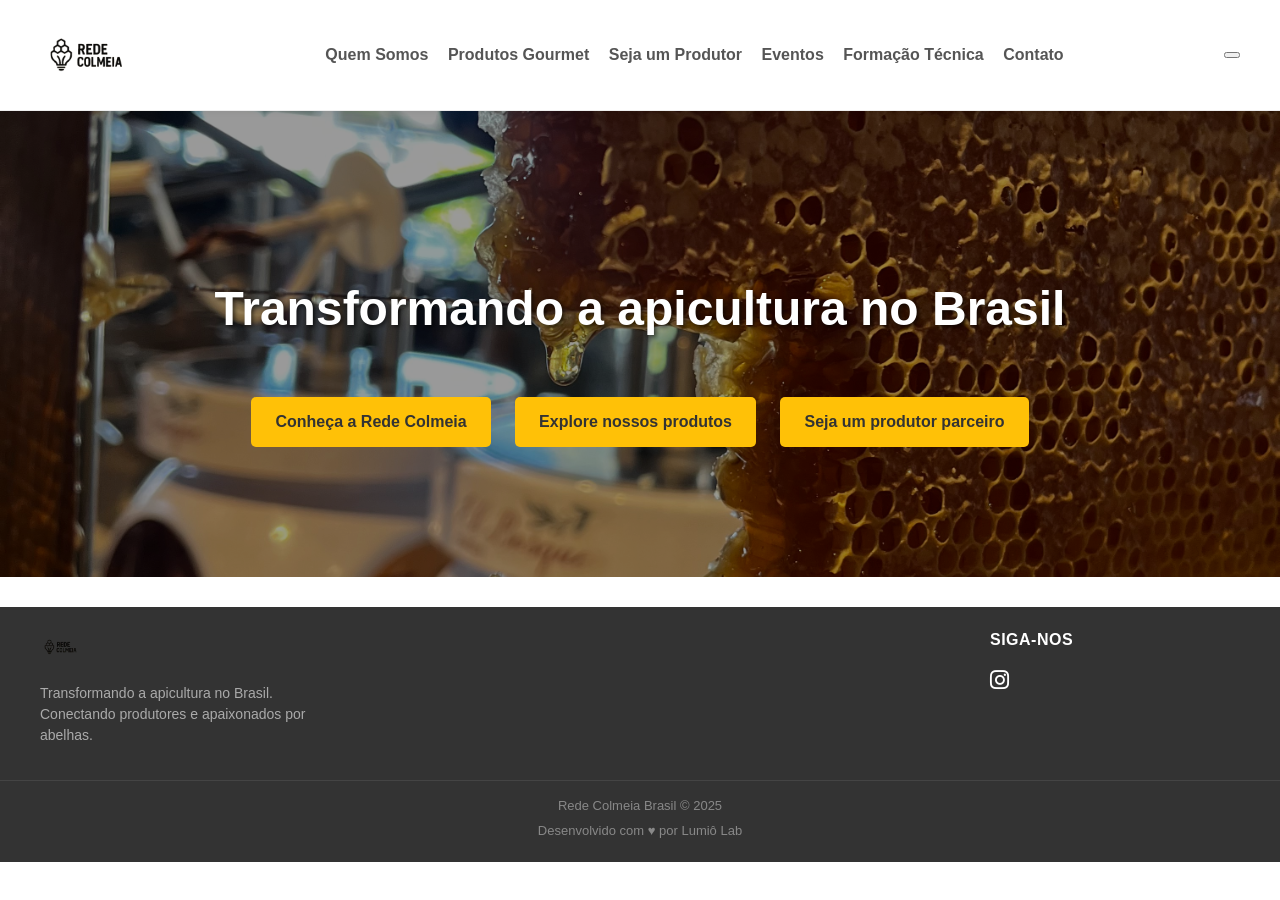
==== index.html @ 97b729f2 "Initial commit for Rede Colmeia Brasil" ====
<!DOCTYPE html>
<html lang="pt-br">

<head>
    <meta charset="UTF-8">
    <meta name="viewport" content="width=device-width, initial-scale=1.0">
    <title>Rede Colmeia Brasil - Transformando a apicultura no Brasil</title>
    <link rel="stylesheet" href="css/style.css">
    <link rel="stylesheet" href="https://cdnjs.cloudflare.com/ajax/libs/font-awesome/6.0.0-beta3/css/all.min.css">

    <script async src="https://www.googletagmanager.com/gtag/js?id=UA-XXXXXXXXX-X"></script>
    <script>
        window.dataLayer = window.dataLayer || [];
        function gtag() { dataLayer.push(arguments); }
        gtag('js', new Date());
        gtag('config', 'UA-XXXXXXXXX-X');
    </script>
</head>

<body>

    <header>
        <nav>
            <a href="index.html" class="logo">
                <img src="img/logo-rede-colmeia.png" alt="Logo Rede Colmeia Brasil">
            </a>
            <ul>
                <li><a href="quem-somos.html">Quem Somos</a></li>
                <li><a href="produtos.php">Produtos Gourmet</a></li>
                <li><a href="produtores.php">Seja um Produtor</a></li>
                <li><a href="eventos.php">Eventos</a></li>
                <li><a href="formacao-tecnica.html">Formação Técnica</a></li>
                <li><a href="contato.php">Contato</a></li>
            </ul>
            <button class="menu-toggle">
                <span class="bar"></span>
                <span class="bar"></span>
                <span class="bar"></span>
            </button>
        </nav>
    </header>

    <main>
        <section class="hero">
            <div class="hero-content">
                <h1>Transformando a apicultura no Brasil</h1>
                <div>
                    <a href="quem-somos.html" class="btn">Conheça a Rede Colmeia</a>
                    <a href="produtos.php" class="btn">Explore nossos produtos</a>
                    <a href="produtores.php" class="btn">Seja um produtor parceiro</a>
                </div>
            </div>
        </section>
    </main>

    <footer>
        <div class="footer-container">
            <div class="footer-col footer-logo">
                <a href="index.html">
                    <img src="img/logo-rede-colmeia.png" alt="Logo Rede Colmeia Brasil">
                </a>
                <p>Transformando a apicultura no Brasil. Conectando produtores e apaixonados por abelhas.</p>
            </div>
            <div class="footer-col footer-social">
                <h4>Siga-nos</h4>
                <div class="social-links-footer">
                    <a href="https://www.instagram.com/redecolmeiabr/" target="_blank" title="Instagram"><i
                            class="fab fa-instagram"></i></a>
                </div>
            </div>
        </div>
        <div class="footer-copyright">
            <p>Rede Colmeia Brasil &copy; 2025</p>
            <p class="lumio-credit">Desenvolvido com &hearts; por Lumiô Lab</p>
        </div>
    </footer>

    <script src="js/main.js"></script>
    <script>
        // SENSOR LUMIÔ - Contabiliza acesso
        // Mude o nome abaixo para o nome EXATO da tecnologia deste site
        const nomeDestaTecnologia = "Rede Colmeia";

        fetch(`https://hlumio.com/tracker.php?tech=${encodeURIComponent(nomeDestaTecnologia)}`)
            .then(response => console.log("Acesso contabilizado no Hub."))
            .catch(error => console.error("Erro na telemetria."));
    </script>
</body>

</html>
---- css/style.css ----
/* === ESTILOS GLOBAIS === */

/* Cores mais vibrantes */
:root {
    --cor-mel-principal: #FFC107; /* Amarelo-âmbar mais vibrante */
    --cor-mel-escuro: #E0A800;    /* Um tom mais escuro para hover */
    --cor-texto-escuro: #333;
    --cor-texto-claro: #555;
    --cor-fundo: #ffffff;
    --cor-fundo-claro: #f9f9f9;
}

body {
    font-family: Arial, sans-serif; /* Define uma fonte padrão */
    margin: 0;
    padding: 0;
    line-height: 1.6;
    color: var(--cor-texto-claro);
}

/* Estilo global para todos os títulos */
h1, h2, h3, h4, h5, h6 {
    font-family: Arial, sans-serif;
    font-weight: bold;
    color: var(--cor-texto-escuro);
}


/* === ESTILO DO CABEÇALHO (HEADER) === */
header {
    background-color: #ffffff; /* Fundo branco */
    padding: 10px 0; /* Menos preenchimento vertical */
    border-bottom: 1px solid #eee; /* Linha de divisão mais sutil */

    /* Efeito "Sticky" (Grudento) */
    position: sticky;
    top: 0;
    z-index: 1000; /* Garante que ele fique acima de todo o conteúdo */

    /* Sombra sutil */
    box-shadow: 0 2px 5px rgba(0, 0, 0, 0.05);
}

/* Estilo para a Imagem da Logo (TAMANHO AJUSTADO) */
header .logo img {
    height: 90px; /* Sua altura preferida */
    max-width: 220px; 
    vertical-align: middle; 
    margin-right: 20px; 
}

/* Ajuste para o header quando a logo é uma imagem */
header nav {
    display: flex; /* Para alinhar a logo e o menu lado a lado */
    justify-content: space-between; /* Espaço entre logo e menu */
    align-items: center; /* Alinha verticalmente */
    max-width: 1200px; /* Limita a largura do nav */
    margin: 0 auto; /* Centraliza o nav */
    padding: 0 20px; /* Espaçamento lateral */
}

/* Ajuste para o menu ul dentro do nav */
header nav ul {
    list-style: none;
    padding: 0;
    margin: 0; /* Remove margem padrão */
}

header nav ul li {
    display: inline;
    margin-left: 15px;
}

header nav ul li a {
    text-decoration: none;
    color: var(--cor-texto-claro);
    font-weight: bold;
}

/* Estilo da Seção Hero (Banner) - AGORA COM IMAGEM DE FUNDO */
.hero {
    /* Mudei para .jpeg como você indicou */
    background-image: url('../img/banner-mel-cremoso.jpeg'); 
    
    background-size: cover; /* Faz a imagem cobrir toda a seção */
    background-position: center center; /* Centraliza a imagem */
    background-repeat: no-repeat;
    
    padding: 120px 20px; /* Mais espaço para a imagem "respirar" */
    text-align: center;
    position: relative; /* Necessário para o truque do overlay */
}
/* Adiciona um "filtro" escuro sobre a imagem para o texto branco ficar legível */
.hero::before {
    content: '';
    position: absolute;
    top: 0;
    left: 0;
    width: 100%;
    height: 100%;
    background-color: rgba(0, 0, 0, 0.4); /* Overlay escuro de 40% */
    z-index: 1; /* Fica acima do fundo, mas abaixo do conteúdo */
}

/* Conteúdo do Hero (texto e botões) */
.hero-content {
    position: relative; /* Posição relativa */
    z-index: 2; /* Garante que o conteúdo fique ACIMA do overlay */
}

.hero h1 {
    font-size: 48px;
    color: #fff; /* <<< MUDAMOS A COR PARA BRANCO */
    text-shadow: 2px 2px 4px rgba(0, 0, 0, 0.6); /* Sombra para legibilidade */
}

.hero .btn {
    display: inline-block;
    padding: 12px 24px;
    margin: 10px;
    background-color: var(--cor-mel-principal); /* COR ATUALIZADA */
    color: var(--cor-texto-escuro);
    text-decoration: none;
    font-weight: bold;
    border-radius: 5px;
}


/* === ESTILO DO RODAPÉ (FOOTER) - VERSÃO SUPER COMPACTA === */
footer {
    background-color: #333;
    color: #aaa;
    padding-top: 20px; /* <<< BEM REDUZIDO */
    padding-bottom: 15px; /* Adicionado um padding inferior pequeno */
    margin-top: 30px;
}

.footer-container {
    display: flex;
    flex-wrap: wrap;
    justify-content: space-between;
    max-width: 1200px;
    margin: 0 auto;
    padding: 0 20px;
    gap: 20px;
}

.footer-col {
    flex: 1;
    min-width: 250px;
}

/* Coluna da Logo */
.footer-logo img {
    height: 40px; /* <<< REDUZIDO */
    width: auto;
    margin-bottom: 8px; /* <<< REDUZIDO */
}

.footer-logo p {
    font-size: 14px;
    line-height: 1.5;
    max-width: 300px;
    margin-top: 0; /* Remove margem */
}

/* Coluna Social */
.footer-social {
    max-width: 250px;
}

.footer-social h4 {
    font-size: 16px;
    color: #ffffff;
    margin-top: 0; /* Remove margem */
    margin-bottom: 10px; /* <<< REDUZIDO */
    text-transform: uppercase;
    letter-spacing: 0.5px;
}

.social-links-footer a {
    display: inline-block;
    font-size: 22px;
    color: #ffffff;
    margin-right: 15px;
    text-decoration: none;
    transition: color 0.3s ease, transform 0.3s ease;
}

.social-links-footer a:hover {
    color: var(--cor-mel-principal);
    transform: translateY(-3px);
}

/* Barra de Copyright */
.footer-copyright {
    text-align: center;
    padding: 15px 20px 0 20px; /* <<< REMOVIDO PADDING INFERIOR */
    margin-top: 20px; /* <<< REDUZIDO */
    border-top: 1px solid #444;
    font-size: 13px;
    color: #888;
}

.footer-copyright p {
    margin: 0;
    margin-bottom: 5px; /* Espaço mínimo entre as linhas */
}

/* Estilo dos créditos no rodapé */
.lumio-credit {
    font-size: 13px;
    color: #888;
    margin-top: 5px; /* <<< REDUZIDO */
    margin-bottom: 0; /* Remove margem */
}

.lumio-credit a {
    color: #aaa;
    text-decoration: none;
    font-weight: bold;
    transition: color 0.3s ease;
}

.lumio-credit a:hover {
    color: var(--cor-mel-principal);
}


/* === ESTILOS DA PÁGINA QUEM SOMOS === */

/* Título da Página */
.page-title {
    background-color: var(--cor-fundo-claro);
    text-align: center;
    padding: 30px 20px;
    border-bottom: 1px solid #eee;
}

.page-title h1 {
    color: var(--cor-texto-escuro);
    margin: 0;
}

/* Seção de Impacto */
.impacto {
    background-color: var(--cor-mel-principal); /* COR ATUALIZADA */
    color: var(--cor-texto-escuro);
    padding: 40px 20px;
    text-align: center;
}

.impacto h2 {
    color: #fff;
    text-shadow: 1px 1px 2px rgba(0,0,0,0.2);
    margin-bottom: 30px;
}

.impacto-grid {
    display: flex;
    justify-content: center;
    gap: 30px;
    flex-wrap: wrap; /* Permite que os cards quebrem em telas menores */
}

.impacto-card {
    background-color: #fff;
    padding: 20px;
    border-radius: 8px;
    box-shadow: 0 4px 10px rgba(0,0,0,0.1);
    min-width: 200px;
}

.impacto-card h3 {
    font-size: 36px;
    color: var(--cor-mel-principal); /* COR ATUALIZADA */
    margin: 0 0 10px 0;
}

.impacto-card p {
    font-size: 16px;
    color: var(--cor-texto-claro);
    margin: 0;
}
/* === ESTILOS DA SEÇÃO IDEALIZADOR === */
.idealizador-section {
    background-color: var(--cor-fundo-claro); /* Fundo suave #f9f9f9 */
    padding: 60px 20px;
    text-align: center; /* Centraliza todo o conteúdo */
}

.idealizador-content {
    max-width: 700px; /* Limita a largura do conteúdo */
    margin: 0 auto; /* Centraliza o bloco do conteúdo */
}

.idealizador-foto {
    width: 250px;  /* Aumentei um pouco o tamanho do círculo */
    height: 250px; /* Para dar mais espaço para o rosto */
    border-radius: 50%; /* Faz o recorte redondo! */
    object-fit: cover; /* Continua preenchendo */
    object-position: top center; /* <<< NOVA LINHA: Foca no topo e centro da imagem */
    border: 5px solid var(--cor-mel-principal); /* Borda de mel */
    box-shadow: 0 8px 15px rgba(0,0,0,0.15); /* Sombra suave */
    margin-bottom: 25px; /* Espaço abaixo da foto */
}

.idealizador-content h2 {
    font-size: 32px;
    margin-bottom: 10px;
    color: var(--cor-texto-escuro);
}

.idealizador-content p {
    font-size: 18px;
    color: var(--cor-texto-claro);
    line-height: 1.7;
    max-width: 600px; /* Limita a largura do texto para melhor leitura */
    margin: 0 auto; /* Centraliza o parágrafo */
}
/* === ESTILOS DA PÁGINA DE PRODUTO ÚNICO === */

.single-product-container {
    display: flex; /* Coloca imagem e detalhes lado a lado */
    flex-wrap: wrap; /* Quebra em telas pequenas */
    max-width: 1200px;
    margin: 0 auto; /* Centraliza */
    padding: 40px 20px;
    gap: 40px; /* Espaço entre imagem e texto */
    align-items: flex-start; /* Alinha os itens no topo */
}

/* Coluna da Imagem */
.product-image {
    flex: 1; /* Ocupa metade do espaço */
    min-width: 300px;
    position: sticky; /* Efeito "grudento" ao rolar (opcional) */
    top: 20px; /* Distância do topo ao "grudar" */
}

.product-image img {
    width: 100%;
    height: auto;
    border-radius: 8px;
    box-shadow: 0 8px 20px rgba(0,0,0,0.15); /* Sombra mais premium */
    border: 1px solid #eee;
}

/* Coluna dos Detalhes */
.product-details {
    flex: 1; /* Ocupa a outra metade */
    min-width: 300px;
}

.product-details h2 {
    font-size: 36px;
    color: var(--cor-texto-escuro);
    margin-top: 0;
    margin-bottom: 20px;
}

.product-details p {
    font-size: 16px;
    line-height: 1.7;
    color: var(--cor-texto-claro);
}

.product-details h3 {
    font-size: 22px;
    color: var(--cor-texto-escuro);
    margin-top: 30px;
    margin-bottom: 15px;
}

.product-details ul {
    list-style-type: '✔'; /* Reutilizando o estilo da pág. produtores */
    padding-left: 20px;
}

.product-details li {
    padding-left: 10px;
    margin-bottom: 10px;
    font-size: 16px;
    color: var(--cor-texto-claro);
}

/* === ESTILOS DA PÁGINA PRODUTORES (LAYOUT EMPILHADO) === */

.produtor-container {
    /* Removemos o 'display: flex' */
    max-width: 1200px;
    margin: 40px auto;
    padding: 0 20px;
}

/* Bloco dos Benefícios */
.produtor-beneficios {
    max-width: 800px; /* Limita a largura do texto (como em 'Quem Somos') */
    margin: 0 auto 50px auto; /* Centraliza e adiciona espaço abaixo */
}

.produtor-beneficios h2 {
    color: var(--cor-texto-escuro);
    margin-bottom: 15px;
}

.produtor-beneficios ul {
    list-style-type: '✔'; /* Ícone de check */
    padding-left: 20px;
}

.produtor-beneficios li {
    padding-left: 10px;
    margin-bottom: 10px;
    font-size: 16px;
    color: var(--cor-texto-claro);
}

/* Bloco do Formulário */
.produtor-formulario {
    max-width: 800px; /* Limita a largura do formulário */
    margin: 0 auto; /* Centraliza o formulário */
    background-color: var(--cor-fundo-claro);
    padding: 30px;
    border-radius: 8px;
    box-shadow: 0 4px 10px rgba(0,0,0,0.05);
}

.produtor-formulario h2 {
    color: var(--cor-texto-escuro);
    margin-top: 0;
}

.form-group {
    margin-bottom: 20px;
}

.form-group label {
    display: block; 
    margin-bottom: 8px;
    font-weight: bold;
    color: var(--cor-texto-claro);
}

.form-group input,
.form-group textarea {
    width: 100%; 
    padding: 12px;
    border: 1px solid #ddd;
    border-radius: 5px;
    box-sizing: border-box; 
    font-size: 16px;
}

.form-group textarea {
    resize: vertical; 
}

.btn-enviar {
    display: inline-block;
    width: 100%; 
    padding: 15px;
    background-color: var(--cor-mel-principal);
    color: var(--cor-texto-escuro);
    border: none;
    border-radius: 5px;
    font-size: 18px;
    font-weight: bold;
    cursor: pointer;
    transition: background-color 0.3s ease;
}

.btn-enviar:hover {
    background-color: var(--cor-mel-escuro);
}
/* === ESTILOS DA PÁGINA CONTATO === */

.contato-container {
    display: flex;
    flex-wrap: wrap; 
    max-width: 1200px;
    margin: 40px auto;
    padding: 0 20px;
    gap: 40px;
}

.contato-formulario {
    flex: 1.5; 
    min-width: 300px;
    background-color: var(--cor-fundo-claro);
    padding: 30px;
    border-radius: 8px;
    box-shadow: 0 4px 10px rgba(0,0,0,0.05);
}

.contato-info {
    flex: 1; 
    min-width: 300px;
}

.contato-info h2 {
    color: var(--cor-texto-escuro);
    margin-top: 0;
}

.info-item {
    display: flex;
    align-items: center;
    margin-bottom: 20px;
    font-size: 16px;
    color: var(--cor-texto-claro);
}

.info-item i {
    font-size: 20px;
    color: var(--cor-mel-principal); /* COR ATUALIZADA */
    width: 40px; 
    text-align: center;
    margin-right: 10px;
}

.contato-info h3 {
    margin-top: 30px;
}

.social-links a {
    font-size: 28px;
    color: var(--cor-texto-escuro);
    margin-right: 20px;
    text-decoration: none;
    transition: color 0.3s ease;
}

.social-links a:hover {
    color: var(--cor-mel-principal); /* COR ATUALIZADA */
}

/* === AJUSTE DE LAYOUT (QUEM SOMOS) === */

/* Garante que o container de texto não seja mais flexível */
.quem-somos-container {
    display: block; /* Garante que não é mais 'flex' */
}

/* Centraliza e limita a largura do texto "Nossa História" */
.quem-somos-container .texto {
    max-width: 800px;  /* Limita a largura do texto para leitura */
    margin: 0 auto;    /* Centraliza o bloco de texto */
    
    /* Garantias (caso o código antigo ainda exista) */
    flex: none; /* Remove a regra 'flex: 2' se ela existir */
    width: auto; /* Deixa a largura ser automática (antes de ser limitada pelo max-width) */
    min-width: 0; /* Remove o min-width antigo */
}
/*
==================================================================
=== ESTILOS DE RESPONSIVIDADE (MOBILE) ===
==================================================================
*/

/* O 'max-width: 768px' significa "aplicar estas regras em telas 
   com 768px de largura ou menos" (tablets e celulares) */

@media (max-width: 768px) {

    /* --- AJUSTES GERAIS --- */
    section {
        padding: 40px 20px; /* Menos espaçamento */
    }

    /* --- CABEÇALHO E MENU HAMBÚRGUER --- */
    header nav {
        padding: 0 15px; /* Menos espaçamento lateral no mobile */
    }

    header .logo img {
        height: 60px; /* Logo menor no celular */
    }
    
    /* Esconde o menu de links normal */
    header nav ul {
        display: none; /* Escondido por padrão */
        
        /* Transforma em menu vertical */
        position: absolute;
        top: 81px; /* Altura exata do seu header (90px logo + 10px padding) */
        left: 0;
        width: 100%;
        background-color: #ffffff;
        flex-direction: column; /* Empilha os links */
        box-shadow: 0 4px 10px rgba(0,0,0,0.1);
    }
    
    /* Mostra o menu quando ele tem a classe "active" (que o JS adiciona) */
    header nav ul.active {
        display: flex;
    }

    header nav ul li {
        display: block; /* Links em bloco */
        width: 100%;
        text-align: center;
        margin: 0;
    }

    header nav ul li a {
        display: block;
        padding: 18px; /* Área de clique maior */
        border-bottom: 1px solid #f0f0f0;
    }
    
    /* --- O BOTÃO HAMBÚRGUER --- */
    .menu-toggle {
        display: flex; /* Mostra o botão hambúrguer */
        flex-direction: column;
        justify-content: space-around;
        width: 30px;
        height: 24px;
        background: transparent;
        border: none;
        cursor: pointer;
        padding: 0;
    }
    
    .menu-toggle .bar {
        width: 100%;
        height: 3px;
        background-color: var(--cor-texto-escuro);
        border-radius: 2px;
        transition: all 0.3s ease;
    }
    
    /* Animação do botão para "X" */
    .menu-toggle.active .bar:nth-child(1) {
        transform: rotate(45deg) translate(6px, 6px);
    }
    .menu-toggle.active .bar:nth-child(2) {
        opacity: 0;
    }
    .menu-toggle.active .bar:nth-child(3) {
        transform: rotate(-45deg) translate(6px, -6px);
    }

    /* --- SEÇÃO HERO --- */
    .hero {
        padding: 80px 20px;
    }
    .hero h1 {
        font-size: 36px; /* Fonte menor */
    }
    
    /* --- PÁGINA "QUEM SOMOS" --- */
    .idealizador-foto {
        width: 200px;
        height: 200px;
    }
    
    /* --- PÁGINA "PRODUTOS" (Já é flex-wrap, mas garantindo) --- */
    .single-product-container {
        flex-direction: column; /* Força empilhamento */
    }
    .product-image {
        position: static; /* Remove o "sticky" no mobile */
    }
    
    /* --- PÁGINA "CONTATO" (Já é flex-wrap) --- */
    .contato-container {
        flex-direction: column;
    }
}
/* === ESTILOS DA PÁGINA FORMAÇÃO TÉCNICA === */
.workshop-header {
    background-color: var(--cor-texto-escuro); /* Fundo escuro */
    color: #fff;
    padding: 40px 20px;
    text-align: center;
}

.workshop-header h2 {
    color: var(--cor-mel-principal); /* Título em cor de mel */
    font-size: 32px;
    margin-bottom: 10px;
    line-height: 1.2;
}

.workshop-header p {
    font-size: 18px;
    color: #ccc;
    margin: 0;
}

.video-card-workshop h3 {
    padding: 15px 20px 0;
    margin: 0;
    font-size: 20px;
}

.video-card-workshop .video-meta {
    padding: 0 20px 20px;
    margin: 0;
    font-size: 14px;
    color: #777;
}

/* Reutilizando o truque de responsividade do vídeo 16:9 */
.video-embed-container {
    position: relative;
    width: 100%;
    padding-bottom: 56.25%; /* 16:9 Aspect Ratio */
    height: 0;
    margin-bottom: 10px;
}

.video-embed-container iframe {
    position: absolute;
    top: 0;
    left: 0;
    width: 100%;
    height: 100%;
    border: none;
}

/* Seção Certificado */
.certificado-section {
    background-color: var(--cor-mel-principal);
    padding: 50px 20px;
    text-align: center;
    color: var(--cor-texto-escuro);
}

.certificado-section h2 {
    color: var(--cor-texto-escuro);
    margin-top: 0;
}

/* --- RESPONSIVIDADE PARA CELULAR (Ajustes) --- */
@media (max-width: 768px) {
    .video-grid-workshop {
        grid-template-columns: 1fr; /* 1 coluna no celular */
        gap: 20px;
    }
    .workshop-header h2 {
        font-size: 24px;
    }
}
/* === ESTILOS DO CURSO SEQUENCIAL (NOVO VISUAL) === */

.course-container {
    display: flex;
    max-width: 1200px;
    margin: 40px auto;
    padding: 0 20px;
    gap: 30px;
    align-items: flex-start;
}

.course-video-player {
    flex: 2; /* Coluna do vídeo é maior */
    min-width: 300px;
}

.course-modules {
    flex: 1; /* Coluna dos módulos é menor */
    min-width: 250px;
}

.course-modules h2 {
    font-size: 24px;
    margin-top: 0;
    color: var(--cor-texto-escuro);
}

#module-list {
    list-style: none;
    padding: 0;
    border-radius: 8px;
    overflow: hidden;
    box-shadow: 0 4px 10px rgba(0,0,0,0.05); /* Sombra na lista inteira */
}

.module-item {
    padding: 15px 20px;
    border-bottom: 1px solid #eee;
    font-size: 15px;
    color: var(--cor-texto-escuro);
    display: flex;
    justify-content: space-between;
    align-items: center;
    cursor: pointer;
    background-color: #f7f7f7; /* Fundo levemente cinza */
    transition: all 0.2s ease-in-out;
}
.module-item:last-child {
    border-bottom: none;
}

/* 1. ESTILO PARA AULAS BLOQUEADAS (LOCKED) */
.module-item.locked {
    background-color: #fcfcfc;
    color: #999;
    cursor: not-allowed;
    font-style: italic;
}

.module-item.locked:hover {
    background-color: #fcfcfc;
}

/* 2. ESTILO PARA AULAS ATIVAS (AULA SENDO ASSISTIDA) */
.module-item.active {
    background-color: var(--cor-mel-principal);
    color: var(--cor-texto-escuro);
    font-weight: bold;
    box-shadow: inset 3px 0 0 var(--cor-texto-escuro); /* Linha lateral */
}

/* 3. ESTILO PARA AULAS DESBLOQUEADAS (UNLOCKED) */
.module-item.unlocked {
    background-color: #fff;
}
.module-item.unlocked:hover {
    background-color: #fffbe6; /* Amarelo clarinho no hover */
    transform: translateX(3px); /* Efeito sutil de deslize */
}

/* ÍCONES DE STATUS */
.status-icon {
    font-size: 18px;
}

.module-item.locked .status-icon i {
    color: #ccc; /* Cadeado cinza claro */
}

.module-item.unlocked .status-icon i,
.module-item.active .status-icon i {
    color: var(--cor-mel-principal); /* Play/Check em cor de mel */
}

.module-item.active .status-icon i {
    color: var(--cor-texto-escuro); /* Ícone preto na aula ativa */
}

/* --- RESPONSIVIDADE PARA CELULAR --- */
@media (max-width: 900px) {
    .course-container {
        flex-direction: column; /* Pilha vertical no celular */
    }
}
/* === ESTILOS PARA BOTÕES DE AÇÃO (CURSO) === */

.btn-action-course {
    display: inline-block;
    width: auto;
    padding: 15px 30px;
    margin-top: 20px;
    font-size: 18px;
    font-weight: bold;
    text-align: center;
    text-decoration: none;
    cursor: pointer;
    border: none;
    border-radius: 8px;
    box-shadow: 0 4px 8px rgba(0, 0, 0, 0.15); /* Sombra mais destacada */
    transition: all 0.3s ease-in-out;
}

/* 1. Botão "Acesse o Site Oficial do Curso" (Hotmart) */
.btn-hotmart {
    /* Usando a cor escura para contraste e profissionalismo */
    background-color: var(--cor-texto-escuro); 
    color: #fff !important;
}

.btn-hotmart:hover {
    background-color: #555;
    transform: translateY(-2px);
    box-shadow: 0 6px 12px rgba(0, 0, 0, 0.25);
}
.btn-hotmart:active {
    transform: translateY(0);
    box-shadow: 0 4px 8px rgba(0, 0, 0, 0.15);
}


/* 2. Botão "Solicitar Certificado" */
.btn-certificado {
    /* Usando a cor principal de mel */
    background-color: var(--cor-mel-principal);
    color: var(--cor-texto-escuro) !important;
}

.btn-certificado:hover {
    background-color: var(--cor-mel-escuro);
    transform: translateY(-2px);
    box-shadow: 0 6px 12px rgba(0, 0, 0, 0.25);
}
.btn-certificado:active {
    transform: translateY(0);
    box-shadow: 0 4px 8px rgba(0, 0, 0, 0.15);
}
/* === ESTILOS ESPECÍFICOS PARA O CARD DO INSTAGRAM === */
#instagram-card {
    background-color: #fff; /* Fundo branco para o card */
    padding: 20px;
    position: relative;
    overflow: hidden;
    text-align: center;
}

#instagram-card::before {
    content: "\f16d"; /* Ícone do Instagram (Font Awesome) */
    font-family: "Font Awesome 5 Brands"; /* Garante que a fonte do ícone seja carregada */
    position: absolute;
    top: -10px;
    right: -10px;
    font-size: 150px; /* Tamanho grande */
    color: rgba(200, 200, 200, 0.1); /* Transparência sutil */
    z-index: 0;
    transform: rotate(15deg);
}

#instagram-card h3 {
    color: var(--cor-texto-escuro);
    font-size: 22px;
    margin-bottom: 15px;
    position: relative; /* Para ficar acima do ícone de fundo */
    z-index: 1;
}

#instagram-card h3 i { /* Estilo para o ícone do Instagram no título */
    color: #E1306C; /* Cor oficial do Instagram */
    margin-right: 10px;
}

#instagram-card h4 {
    color: var(--cor-mel-principal);
    font-size: 20px;
    margin-bottom: 10px;
    position: relative;
    z-index: 1;
}

#instagram-card p {
    font-size: 16px;
    color: #555;
    line-height: 1.6;
    margin-bottom: 20px;
    position: relative;
    z-index: 1;
}
/* --- NOVOS ESTILOS PARA PROGRESSÃO E BOTÃO --- */

/* Estilo para o Botão de Próxima Aula */
.btn-next-lesson {
    background-color: #3871D5 !important; /* Azul para destaque */
    color: #fff !important;
    width: 100% !important;
    margin-top: 20px !important;
}
.btn-next-lesson:hover {
    background-color: #2c59a3 !important;
    transform: translateY(-2px);
}

/* ESTILO PARA AULAS CONCLUÍDAS */
.module-item.completed {
    background-color: #e6f7e9; /* Verde bem clarinho */
    color: #1e8449; /* Texto verde escuro */
    font-style: normal;
    cursor: default;
    box-shadow: inset 3px 0 0 #1e8449;
}

.module-item.completed .status-icon i {
    color: #1e8449 !important; /* Ícone de check em verde */
}

.module-item.completed:hover {
    background-color: #e6f7e9;
    transform: none;
}
/* === ESTILOS PARA LISTA SIMPLES DE EVENTOS (NOVO) === */
.event-list-section {
    max-width: 900px; /* Largura ideal para leitura */
    margin: 40px auto;
    padding: 0 20px;
}

.event-list-item {
    border: 1px solid #ddd;
    border-radius: 8px;
    padding: 25px;
    margin-bottom: 25px;
    background-color: var(--cor-fundo);
    box-shadow: 0 2px 5px rgba(0,0,0,0.05);
    transition: box-shadow 0.3s ease;
}

.event-list-item:hover {
    box-shadow: 0 4px 10px rgba(0,0,0,0.1);
}

.event-list-item h3 {
    font-size: 24px;
    color: var(--cor-mel-principal); /* Destaque em cor de mel */
    margin-top: 0;
    margin-bottom: 10px;
}

.event-list-item p {
    font-size: 16px;
    line-height: 1.6;
    color: var(--cor-texto-claro);
    margin-bottom: 20px;
}

/* === CORREÇÃO DO TAMANHO DOS BOTÕES NA LISTA DE EVENTOS === */
.event-list-item a.btn-small {
    /* Força os tamanhos menores com !important para evitar conflitos */
    padding: 8px 15px !important;
    font-size: 14px !important;
    width: auto !important;
    margin: 5px 0 0 0 !important; /* Ajusta margem para a lista */
    display: inline-block;
}

/* Ajuste de responsividade */
@media (max-width: 768px) {
    .event-list-item h3 {
        font-size: 20px;
    }
    .event-list-section {
        padding: 0 10px;
    }
}

/* === ESTILOS DO MODAL DE IMAGEM (ZOOM) === */

/* A janela de fundo (background) */
.modal {
    display: none; /* Escondido por padrão */
    position: fixed; 
    z-index: 2000; /* Fica acima de tudo */
    padding-top: 50px; 
    left: 0;
    top: 0;
    width: 100%; 
    height: 100%; 
    overflow: auto; 
    background-color: rgba(0,0,0,0.9); /* Preto com transparência */
    cursor: zoom-out; /* Indica que clicar fecha */
}

/* A imagem dentro do modal */
.modal-content {
    margin: auto;
    display: block;
    width: 80%;
    max-width: 900px; /* Tamanho máximo */
    max-height: 90vh; /* Altura máxima */
    object-fit: contain;
    border-radius: 5px;
    box-shadow: 0 0 20px rgba(255,255,255,0.1);
    animation-name: zoom;
    animation-duration: 0.3s;
}

/* Efeito de Zoom ao abrir */
@keyframes zoom {
    from {transform:scale(0)} 
    to {transform:scale(1)}
}

/* O botão de fechar (X) */
.close-modal {
    position: absolute;
    top: 15px;
    right: 35px;
    color: #f1f1f1;
    font-size: 40px;
    font-weight: bold;
    transition: 0.3s;
    cursor: pointer;
}

.close-modal:hover,
.close-modal:focus {
    color: var(--cor-mel-principal);
    text-decoration: none;
    cursor: pointer;
}

/* Efeito na miniatura do produto */
.zoomable-image:hover {
    opacity: 0.9;
    transform: scale(1.05); /* Leve zoom ao passar o mouse */
}

/* Responsividade para celular */
@media only screen and (max-width: 700px){
    .modal-content {
        width: 95%;
    }
}
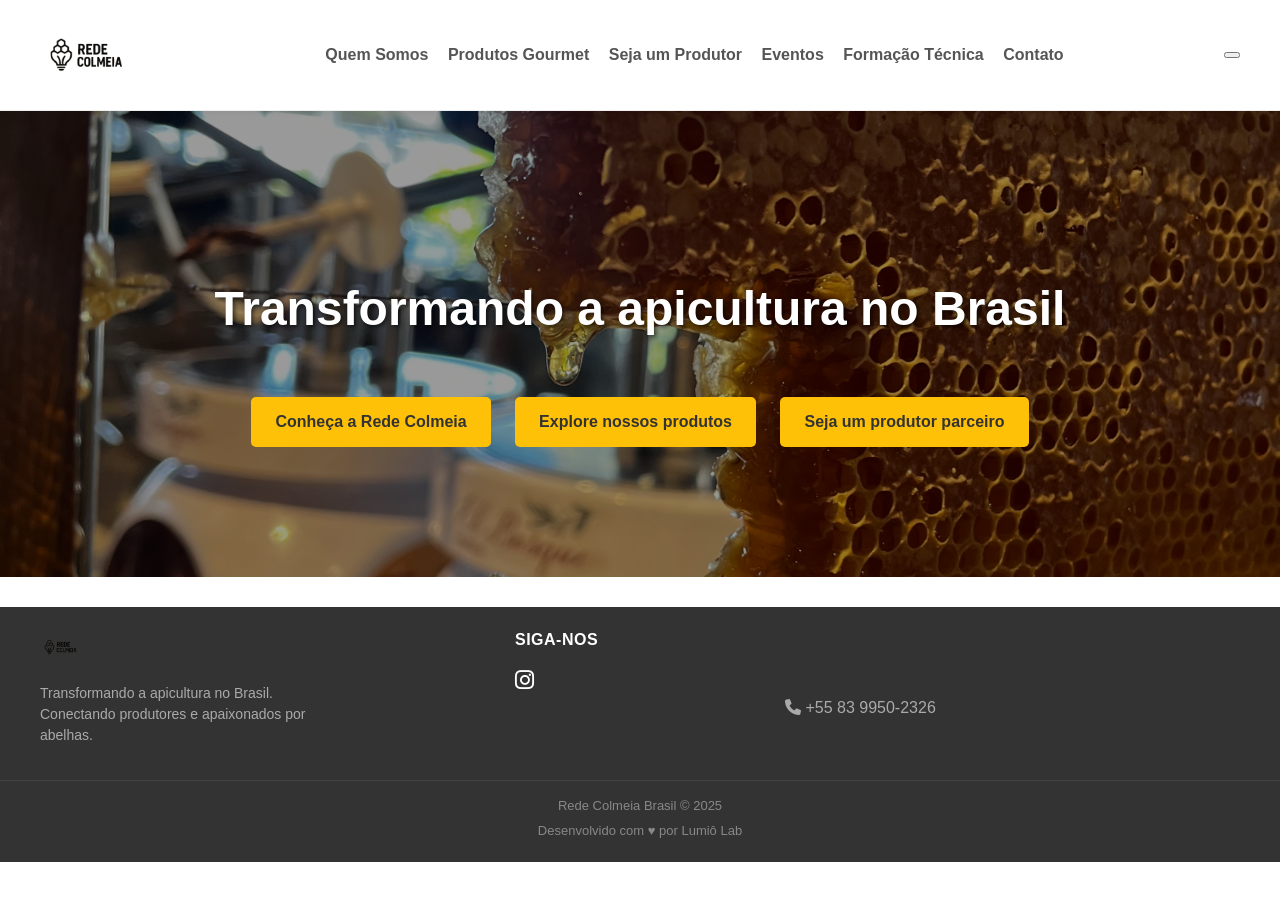
==== commit 870d4bb0: "Update footer with contact number, remove placeholder block" ====
--- a/index.html
+++ b/index.html
@@ -1,90 +1,94 @@
-<!DOCTYPE html>
-<html lang="pt-br">
-
-<head>
-    <meta charset="UTF-8">
-    <meta name="viewport" content="width=device-width, initial-scale=1.0">
-    <title>Rede Colmeia Brasil - Transformando a apicultura no Brasil</title>
-    <link rel="stylesheet" href="css/style.css">
-    <link rel="stylesheet" href="https://cdnjs.cloudflare.com/ajax/libs/font-awesome/6.0.0-beta3/css/all.min.css">
-
-    <script async src="https://www.googletagmanager.com/gtag/js?id=UA-XXXXXXXXX-X"></script>
-    <script>
-        window.dataLayer = window.dataLayer || [];
-        function gtag() { dataLayer.push(arguments); }
-        gtag('js', new Date());
-        gtag('config', 'UA-XXXXXXXXX-X');
-    </script>
-</head>
-
-<body>
-
-    <header>
-        <nav>
-            <a href="index.html" class="logo">
-                <img src="img/logo-rede-colmeia.png" alt="Logo Rede Colmeia Brasil">
-            </a>
-            <ul>
-                <li><a href="quem-somos.html">Quem Somos</a></li>
-                <li><a href="produtos.php">Produtos Gourmet</a></li>
-                <li><a href="produtores.php">Seja um Produtor</a></li>
-                <li><a href="eventos.php">Eventos</a></li>
-                <li><a href="formacao-tecnica.html">Formação Técnica</a></li>
-                <li><a href="contato.php">Contato</a></li>
-            </ul>
-            <button class="menu-toggle">
-                <span class="bar"></span>
-                <span class="bar"></span>
-                <span class="bar"></span>
-            </button>
-        </nav>
-    </header>
-
-    <main>
-        <section class="hero">
-            <div class="hero-content">
-                <h1>Transformando a apicultura no Brasil</h1>
-                <div>
-                    <a href="quem-somos.html" class="btn">Conheça a Rede Colmeia</a>
-                    <a href="produtos.php" class="btn">Explore nossos produtos</a>
-                    <a href="produtores.php" class="btn">Seja um produtor parceiro</a>
-                </div>
-            </div>
-        </section>
-    </main>
-
-    <footer>
-        <div class="footer-container">
-            <div class="footer-col footer-logo">
-                <a href="index.html">
-                    <img src="img/logo-rede-colmeia.png" alt="Logo Rede Colmeia Brasil">
-                </a>
-                <p>Transformando a apicultura no Brasil. Conectando produtores e apaixonados por abelhas.</p>
-            </div>
-            <div class="footer-col footer-social">
-                <h4>Siga-nos</h4>
-                <div class="social-links-footer">
-                    <a href="https://www.instagram.com/redecolmeiabr/" target="_blank" title="Instagram"><i
-                            class="fab fa-instagram"></i></a>
-                </div>
-            </div>
-        </div>
-        <div class="footer-copyright">
-            <p>Rede Colmeia Brasil &copy; 2025</p>
-            <p class="lumio-credit">Desenvolvido com &hearts; por Lumiô Lab</p>
-        </div>
-    </footer>
-
-    <script src="js/main.js"></script>
-    <script>
-        // SENSOR LUMIÔ - Contabiliza acesso
-        // Mude o nome abaixo para o nome EXATO da tecnologia deste site
-        const nomeDestaTecnologia = "Rede Colmeia";
-
-        fetch(`https://hlumio.com/tracker.php?tech=${encodeURIComponent(nomeDestaTecnologia)}`)
-            .then(response => console.log("Acesso contabilizado no Hub."))
-            .catch(error => console.error("Erro na telemetria."));
-    </script>
-</body>
-
+<!DOCTYPE html>
+<html lang="pt-br">
+
+<head>
+    <meta charset="UTF-8">
+    <meta name="viewport" content="width=device-width, initial-scale=1.0">
+    <title>Rede Colmeia Brasil - Transformando a apicultura no Brasil</title>
+    <link rel="stylesheet" href="css/style.css">
+    <link rel="stylesheet" href="https://cdnjs.cloudflare.com/ajax/libs/font-awesome/6.0.0-beta3/css/all.min.css">
+
+    <script async src="https://www.googletagmanager.com/gtag/js?id=UA-XXXXXXXXX-X"></script>
+    <script>
+        window.dataLayer = window.dataLayer || [];
+        function gtag() { dataLayer.push(arguments); }
+        gtag('js', new Date());
+        gtag('config', 'UA-XXXXXXXXX-X');
+    </script>
+</head>
+
+<body>
+
+    <header>
+        <nav>
+            <a href="index.html" class="logo">
+                <img src="img/logo-rede-colmeia.png" alt="Logo Rede Colmeia Brasil">
+            </a>
+            <ul>
+                <li><a href="quem-somos.html">Quem Somos</a></li>
+                <li><a href="produtos.php">Produtos Gourmet</a></li>
+                <li><a href="produtores.php">Seja um Produtor</a></li>
+                <li><a href="eventos.php">Eventos</a></li>
+                <li><a href="formacao-tecnica.html">Formação Técnica</a></li>
+                <li><a href="contato.php">Contato</a></li>
+            </ul>
+            <button class="menu-toggle">
+                <span class="bar"></span>
+                <span class="bar"></span>
+                <span class="bar"></span>
+            </button>
+        </nav>
+    </header>
+
+    <main>
+        <section class="hero">
+            <div class="hero-content">
+                <h1>Transformando a apicultura no Brasil</h1>
+                <div>
+                    <a href="quem-somos.html" class="btn">Conheça a Rede Colmeia</a>
+                    <a href="produtos.php" class="btn">Explore nossos produtos</a>
+                    <a href="produtores.php" class="btn">Seja um produtor parceiro</a>
+                </div>
+            </div>
+        </section>
+    </main>
+
+    <footer>
+        <div class="footer-container">
+            <div class="footer-col footer-logo">
+                <a href="index.html">
+                    <img src="img/logo-rede-colmeia.png" alt="Logo Rede Colmeia Brasil">
+                </a>
+                <p>Transformando a apicultura no Brasil. Conectando produtores e apaixonados por abelhas.</p>
+            </div>
+            <div class="footer-col footer-social">
+                <h4>Siga-nos</h4>
+                <div class="social-links-footer">
+                    <a href="https://www.instagram.com/redecolmeiabr/" target="_blank" title="Instagram"><i
+                            class="fab fa-instagram"></i></a>
+                </div>
+            </div>
+            <div class="footer-col footer-contact">
+                <h4>Contato</h4>
+                <p><i class="fas fa-phone"></i> +55 83 9950-2326</p>
+            </div>
+        </div>
+        <div class="footer-copyright">
+            <p>Rede Colmeia Brasil &copy; 2025</p>
+            <p class="lumio-credit">Desenvolvido com &hearts; por Lumiô Lab</p>
+        </div>
+    </footer>
+
+    <script src="js/main.js"></script>
+    <script>
+        // SENSOR LUMIÔ - Contabiliza acesso
+        // Mude o nome abaixo para o nome EXATO da tecnologia deste site
+        const nomeDestaTecnologia = "Rede Colmeia";
+
+        fetch(`https://hlumio.com/tracker.php?tech=${encodeURIComponent(nomeDestaTecnologia)}`)
+            .then(response => console.log("Acesso contabilizado no Hub."))
+            .catch(error => console.error("Erro na telemetria."));
+    </script>
+</body>
+
 </html>
